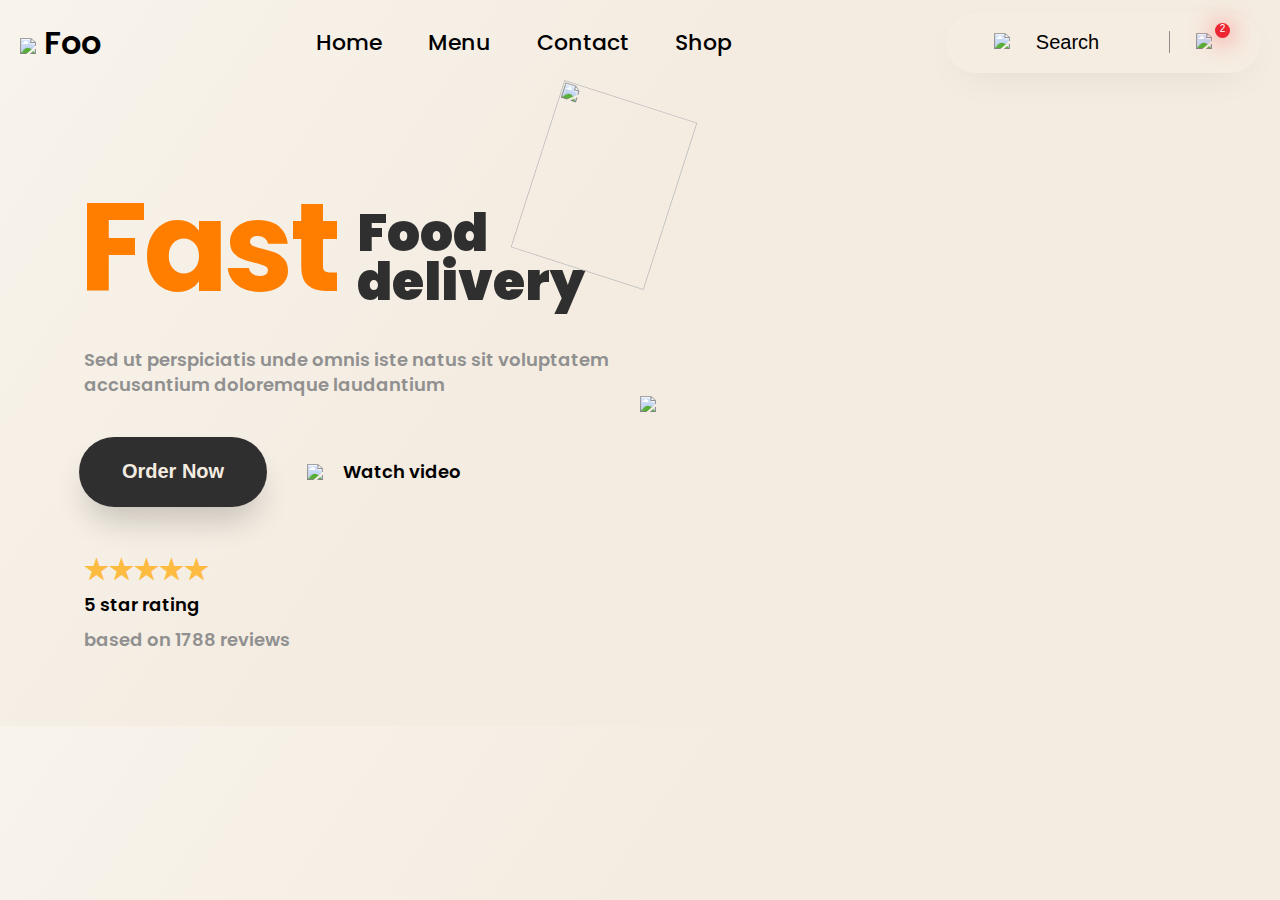
==== Homework4/index.html @ 538294fe "prepare" ====
<!DOCTYPE html>
<html lang="en">

<head>
    <meta charset="UTF-8">
    <meta name="viewport" content="width=device-width, initial-scale=1.0">
    <meta http-equiv="X-UA-Compatible" content="ie=edge">
    <title>For learning web site</title>
    <link href='https://fonts.googleapis.com/css?family=Poppins' rel='stylesheet'>
    <link rel="stylesheet" href="./styles.css">
    <link rel="icon" href="./images/chef-hat.png">
</head>

<body>
    <nav>
        <p class="logo">
            <img src="images/chef-hat.png" class="logo" />
            Foo
        </p>
        <ul class="nav-links">
            <li><a href="#">Home</a></li>
            <li><a href="#">Menu</a></li>
            <li><a href="#">Contact</a></li>
            <li><a href="#">Shop</a></li>
        </ul>
        <button class="search-btn">
            <img class="icon" src="images/search.png" width="20px">
            <span class="verticalLine">Search</span>
            <span style="position: relative;">
                <img class="icon" src="images/shopping-cart.png" width="20px">
                <p class="alert">2</p>
            </span>
        </button>
    </nav>
    <main>
        <section class="marketing flex-container">
            <div class="container">
                <div class="flex-small-container">
                    <div class="container">
                        <h2 class="very-big-text">Fast</h2>
                    </div>
                    <div class="container" style="align-self: bottom">
                        <h2 class="big-text" style="position: relative;">
                            <img class="samolet" src="./images/samolet.png">Food delivery
                        </h2>
                    </div>
                </div>
                <p class="comment" style="padding: 0 20px;">Sed ut perspiciatis unde omnis iste natus sit voluptatem
                    accusantium doloremque laudantium</p>
                <div class="flex-small-container" style="align-items: center;">
                    <button class="container black-btn">Order Now</button>
                    <img class="container play-btn" src="images/play.png" />
                    <p class="container">Watch video</p>
                </div>

                <div class="star-container">
                    <p class="stars">&#9733;&#9733;&#9733;&#9733;&#9733;</p>
                    <p>5 star rating</p>
                    <p class="comment">based on 1788 reviews</p>
                </div>
            </div>

            <div class="container">
                <img class="image" src="images/main.png">
            </div>
        </section>
    </main>
</body>

</html>
---- Homework4/styles.css ----
/* https://gist.github.com/NodiraIbrogimova/30ad4fb79eeb147635d17d8291d9aa6b */
html,
body,
div,
span,
applet,
object,
iframe,
h1,
h2,
h3,
h4,
h5,
h6,
p,
blockquote,
pre,
a,
abbr,
acronym,
address,
big,
cite,
code,
del,
dfn,
em,
img,
ins,
kbd,
q,
s,
samp,
small,
strike,
strong,
sub,
sup,
tt,
var,
b,
u,
i,
center,
dl,
dt,
dd,
ol,
ul,
li,
fieldset,
form,
label,
legend,
table,
caption,
tbody,
tfoot,
thead,
tr,
th,
td,
article,
aside,
canvas,
details,
embed,
figure,
figcaption,
footer,
header,
hgroup,
menu,
nav,
output,
ruby,
section,
summary,
time,
mark,
audio,
video {
    margin: 0;
    padding: 0;
    border: 0;
    font-size: 100%;
    font: inherit;
    vertical-align: baseline;
}

/* HTML5 display-role reset for older browsers */
article,
aside,
details,
figcaption,
figure,
footer,
header,
hgroup,
menu,
nav,
section {
    display: block;
}

body {
    line-height: 1;
}

ol,
ul {
    list-style: none;
}

blockquote,
q {
    quotes: none;
}

blockquote:before,
blockquote:after,
q:before,
q:after {
    content: '';
    content: none;
}

table {
    border-collapse: collapse;
    border-spacing: 0;
}



/* My changes */

body {
    font-family: 'Poppins';
    font-style: normal;
    font-weight: 600;
    font-size: 18px;
    line-height: 139.8%;

    background: linear-gradient(304.58deg, #F4ECE1 57.1%, #FCFBF7 145.5%);
    color: black;
}


nav {
    display: flex;
    justify-content: space-between;
    align-items: center;
    padding: 10px 20px;
}

.logo {
    font-size: 32px;
    animation: color-change 1s infinite;
}

@keyframes color-change {
    0% {
        color: red;
    }

    50% {
        color: blue;
    }

    100% {
        color: red;
    }
}

.nav-links {
    list-style: none;
    font-weight: 500;
    font-size: 22px;
    padding: 20px;
    margin: 0;
}

.nav-links li {
    display: inline-block;
    margin: 0 20px;
}


.nav-links a {
    color: black;
    text-decoration: none;
}

.nav-links a:hover {
    color: #2F2F2F;
    transition: color 0.3s ease;
}

.search-btn {
    font-size: 20px;
    width: 314px;
    height: 60px;
    background: rgba(255, 249, 240, 0.1);
    box-shadow: 0px 12px 40px -16px rgba(0, 0, 0, 0.1);
    border-radius: 30px;
    border: 0;
}

.search-btn:hover {
    background: rgba(255, 249, 240, 0.3);
    color: black;
    transition: color 1s ease;
}

.verticalLine {
    border-right: 1px solid #948C8C;
    padding-right: 70px;
}

.search-btn img {
    margin: 0 20px;
}

.alert {
    width: 15px;
    height: 15px;
    background: #EC2633;
    box-shadow: 0px 2px 23px 1px rgba(255, 51, 52, 0.72);
    font-size: 10px;
    border-radius: 360px;
    color: white;

    position: absolute;
    bottom: 66%;
    left: 70%;
}

.marketing {
    padding: 5%;
    align-items: center;
}

.flex-container {
    display: flex;
}

.flex-container>.container {
    flex: 1;
}

.flex-small-container {
    display: flex;
    align-items: flex-end;
    padding: 30px 5px;
}

.flex-small-container>.container {
    padding: 10px;
}

.very-big-text {
    font-weight: 700;
    font-size: 125px;
    line-height: 94.8%;
    letter-spacing: -0.035em;
    color: #FF7E00;
}

.big-text {
    font-weight: 700;
    font-size: 52px;
    font-weight: 900;
    line-height: 94.8%;
    color: #2F2F2F;
}

.samolet {
    position: absolute;
    width: 139.99px;
    height: 176.03px;
    bottom: 34%;
    left: 66%;
    transform: rotate(17.84deg);
}


.black-btn {
    margin: 10px 30px 10px 10px;
    background: #2F2F2F;
    box-shadow: 0px 20px 32px -8px rgba(0, 0, 0, 0.2);
    border-radius: 84px;
    border: 0;
    width: 188px;
    height: 70px;
    color: #F4ECE1;
    font-size: 20px;
    font-weight: 600;
    line-height: 94.8%;
}

.black-btn:hover {
    background: #FF7E00;
    color: black;
    transition: color 0.3s ease;
}

.play-btn:hover {
    filter: saturate(15);
    transition: filter 0.3s ease;
}


.image {
    width: 100%;
    height: auto;
}

.star-container {
    margin: 10px 20px;
}

.star-container .stars {
    color: #FEBB41;
    font-size: 28px;
}

.star-container .rating {
    font-size: 18px;
}

.star-container>* {
    display: block;
    margin: 10px 0;
}

.comment {
    color: #909090;
}


@media (max-width: 1000px) {
    .nav-links {
        font-size: 16px;
    }
    nav {
        flex-direction: column;
    }
    .flex-container {
        flex-direction: column;
    }
}

@media (max-width: 800px) {
    body {
        font-size: 16px;
    }

    .very-big-text {
        font-size: 70px;
    }

    .big-text {
        font-size: 36px;
    }

    .samolet {
        width: 100.0px;
        height: 125.0px;
        bottom: 30%;
        left: 52%;
    }

}
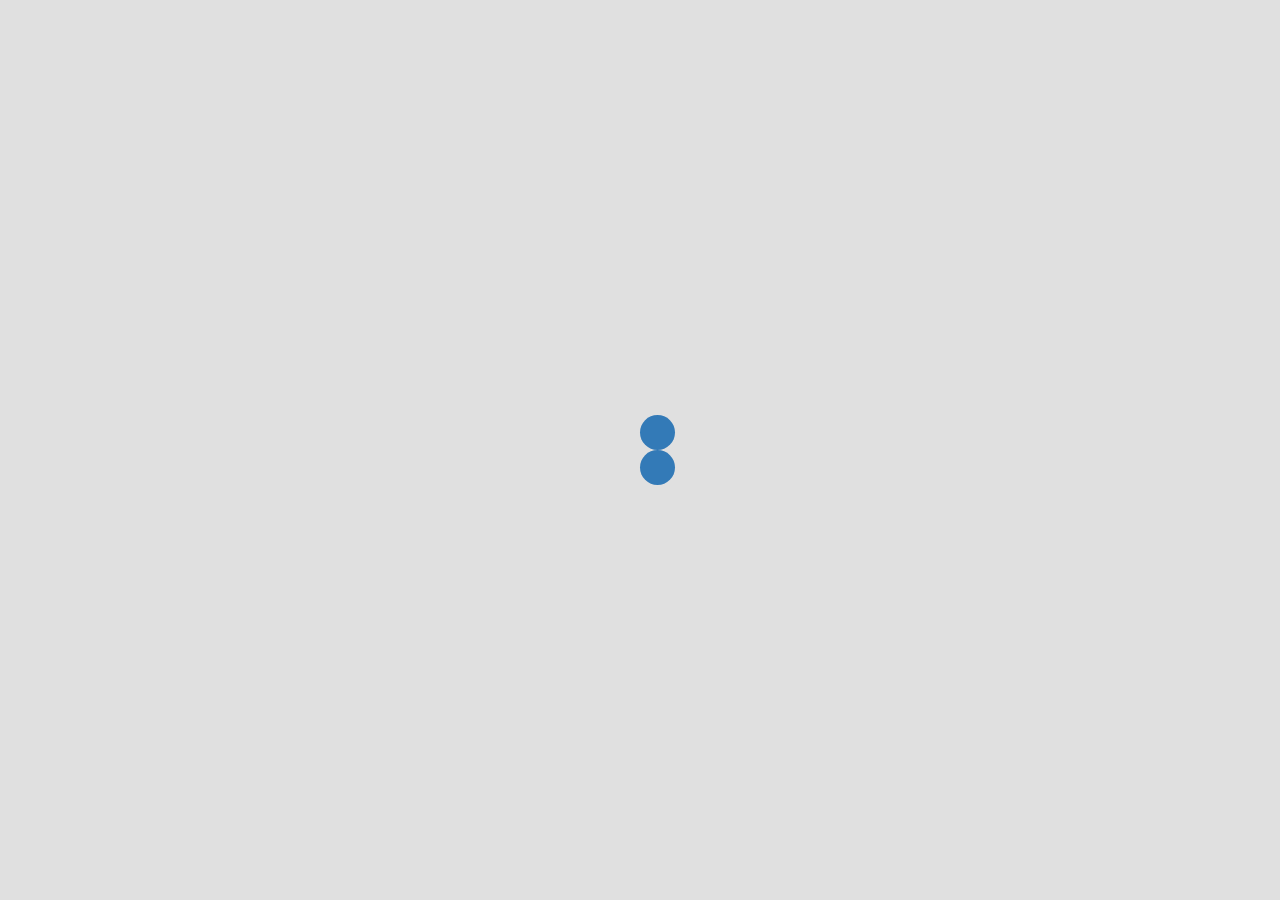
==== commit b578b9be: "Done homework 4 and 5" ====
--- a/Homework4/index.html
+++ b/Homework4/index.html
@@ -8,13 +8,20 @@
     <title>For learning web site</title>
     <link href='https://fonts.googleapis.com/css?family=Poppins' rel='stylesheet'>
     <link rel="stylesheet" href="./styles.css">
-    <link rel="icon" href="./images/chef-hat.png">
+    <link rel="icon" href="../Homework2/images/chef-hat.png">
+    <script src="script.js"></script>
 </head>
 
-<body>
+<body class="loading">
+    <div class="preloader">
+        <div class="preloader__row">
+            <div class="preloader__item"></div>
+            <div class="preloader__item"></div>
+        </div>
+    </div>
     <nav>
         <p class="logo">
-            <img src="images/chef-hat.png" class="logo" />
+            <img src="../Homework2/images/chef-hat.png" class="logo" />
             Foo
         </p>
         <ul class="nav-links">
@@ -24,10 +31,10 @@
             <li><a href="#">Shop</a></li>
         </ul>
         <button class="search-btn">
-            <img class="icon" src="images/search.png" width="20px">
+            <img class="icon" src="../Homework2/images/search.png" width="20px">
             <span class="verticalLine">Search</span>
             <span style="position: relative;">
-                <img class="icon" src="images/shopping-cart.png" width="20px">
+                <img class="icon" src="../Homework2/images/shopping-cart.png" width="20px">
                 <p class="alert">2</p>
             </span>
         </button>
@@ -41,7 +48,7 @@
                     </div>
                     <div class="container" style="align-self: bottom">
                         <h2 class="big-text" style="position: relative;">
-                            <img class="samolet" src="./images/samolet.png">Food delivery
+                            <img class="samolet" src="../Homework2/images/samolet.png">Food delivery
                         </h2>
                     </div>
                 </div>
@@ -49,7 +56,7 @@
                     accusantium doloremque laudantium</p>
                 <div class="flex-small-container" style="align-items: center;">
                     <button class="container black-btn">Order Now</button>
-                    <img class="container play-btn" src="images/play.png" />
+                    <img class="container play-btn" src="../Homework2/images/play.png" />
                     <p class="container">Watch video</p>
                 </div>
 
@@ -61,7 +68,7 @@
             </div>
 
             <div class="container">
-                <img class="image" src="images/main.png">
+                <img class="image" id="random_food" src="">
             </div>
         </section>
     </main>
--- a/Homework4/styles.css
+++ b/Homework4/styles.css
@@ -145,6 +145,71 @@
     color: black;
 }
 
+.preloader {
+    position: fixed;
+    left: 0;
+    top: 0;
+    right: 0;
+    bottom: 0;
+    background: #e0e0e0;
+    z-index: 1001;
+}
+
+.preloader__row {
+    position: relative;
+    top: 50%;
+    left: 50%;
+    width: 70px;
+    height: 70px;
+    margin-top: -35px;
+    margin-left: -35px;
+    text-align: center;
+    animation: preloader-rotate 2s infinite linear;
+}
+
+.preloader__item {
+    position: absolute;
+    display: inline-block;
+    top: 0;
+    background-color: #337ab7;
+    border-radius: 100%;
+    width: 35px;
+    height: 35px;
+    animation: preloader-bounce 2s infinite ease-in-out;
+}
+
+.preloader__item:last-child {
+    top: auto;
+    bottom: 0;
+    animation-delay: -1s;
+}
+
+@keyframes preloader-rotate {
+    100% {
+        transform: rotate(360deg);
+    }
+}
+
+@keyframes preloader-bounce {
+
+    0%,
+    100% {
+        transform: scale(0);
+    }
+
+    50% {
+        transform: scale(1);
+    }
+}
+
+.loaded_hiding .preloader {
+    transition: 0.3s opacity;
+    opacity: 0;
+}
+
+.loaded .preloader {
+    display: none;
+}
 
 nav {
     display: flex;
@@ -342,9 +407,11 @@
     .nav-links {
         font-size: 16px;
     }
+
     nav {
         flex-direction: column;
     }
+
     .flex-container {
         flex-direction: column;
     }
